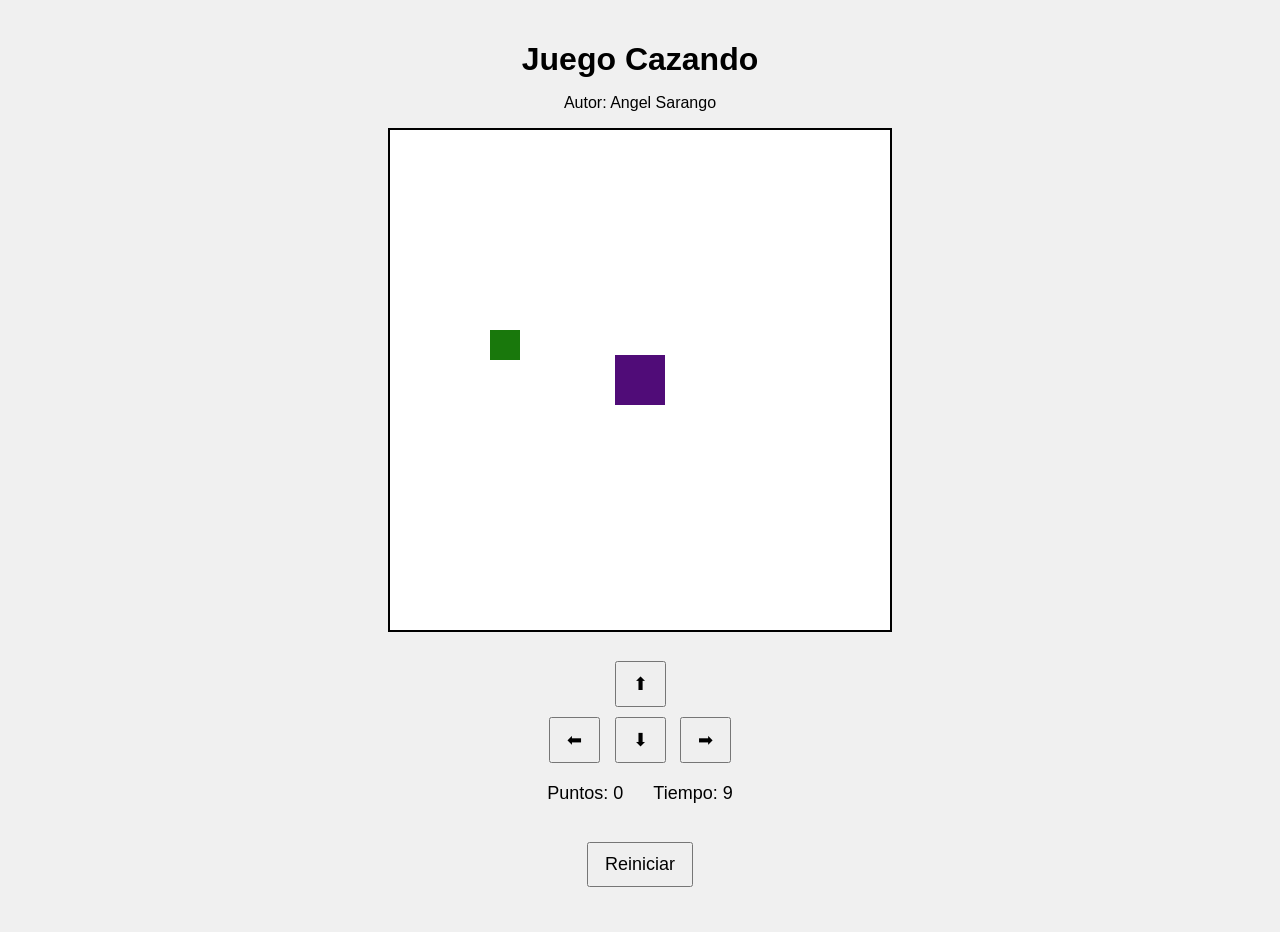
==== recursos_cazando/index.html @ 5e3373b9 "cambio de nombre de cazando a index" ====
<!DOCTYPE html>
<html>
<head>
  <title>Juego Cazando</title>
  <link rel="stylesheet" href="cazando.css">
</head>
<body onload="iniciarJuego();">

  <h1>Juego Cazando</h1>
  <p>Autor: Angel Sarango</p>

  <canvas id="areaJuego" width="500" height="500"></canvas>

  <div class="controles">
    <button id="btnArriba">⬆</button><br>
    <button id="btnIzquierda">⬅</button>
    <button id="btnAbajo">⬇</button>
    <button id="btnDerecha">➡</button>
  </div>

  <div class="panel">
    <span>Puntos: <span id="spanPuntaje">0</span></span>
    <span>Tiempo: <span id="spanTiempo">10</span></span>
  </div> <br>

  <button id="btnReiniciar">Reiniciar</button>

  <p id="mensaje"></p>

  <script src="cazando.js"></script>
</body>
</html>
---- recursos_cazando/cazando.css ----
body {
  text-align: center;
  font-family: Arial, sans-serif;
  background: #f0f0f0;
  margin: 0;
  padding: 20px;
}

h1 {
  margin-bottom: 5px;
}

.panel {
  margin: 15px 0;
  font-size: 18px;
  display: flex;
  justify-content: center;
  gap: 30px;
}

canvas {
  background: white;
  border: 2px solid black;
}

.controles {
  margin-top: 20px;
}

button {
  margin: 5px;
  padding: 10px 16px;
  font-size: 18px;
  cursor: pointer;
}

#mensaje {
  font-size: 20px;
  font-weight: bold;
  color: darkred;
  margin-top: 15px;
}
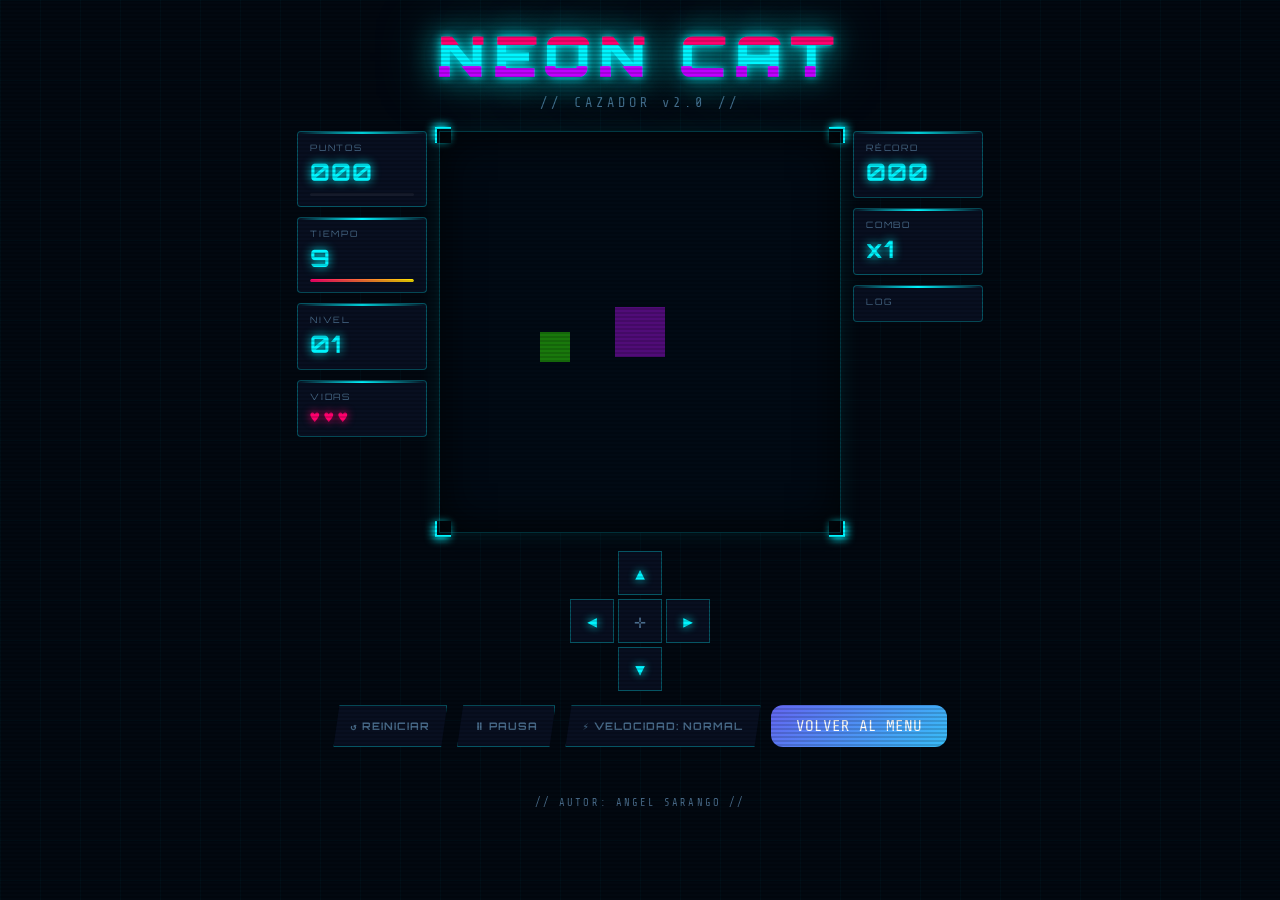
==== commit 2d346b5f: "Agregacion del boton volver a Menu Principal" ====
--- a/recursos_cazando/index.html
+++ b/recursos_cazando/index.html
@@ -1,33 +1,113 @@
 <!DOCTYPE html>
-<html>
+<html lang="es">
 <head>
-  <title>Juego Cazando</title>
+  <meta charset="UTF-8">
+  <title>NEON CAT // CAZADOR</title>
+  <link rel="preconnect" href="https://fonts.googleapis.com">
+  <link href="https://fonts.googleapis.com/css2?family=Orbitron:wght@400;700;900&family=Share+Tech+Mono&display=swap" rel="stylesheet">
   <link rel="stylesheet" href="cazando.css">
 </head>
 <body onload="iniciarJuego();">
-
-  <h1>Juego Cazando</h1>
-  <p>Autor: Angel Sarango</p>
-
-  <canvas id="areaJuego" width="500" height="500"></canvas>
-
-  <div class="controles">
-    <button id="btnArriba">⬆</button><br>
-    <button id="btnIzquierda">⬅</button>
-    <button id="btnAbajo">⬇</button>
-    <button id="btnDerecha">➡</button>
+ 
+  <div class="scanlines"></div>
+  <div class="bg-grid"></div>
+ 
+  <div class="container">
+ 
+    <header>
+      <div class="title-block">
+        <div class="glitch-wrap">
+          <h1 class="glitch" data-text="NEON CAT">NEON CAT</h1>
+        </div>
+        <p class="subtitle">// CAZADOR v2.0 //</p>
+      </div>
+    </header>
+ 
+    <div class="game-layout">
+ 
+      <!-- Panel izquierdo -->
+      <div class="side-panel left-panel">
+        <div class="stat-card">
+          <div class="stat-label">PUNTOS</div>
+          <div class="stat-value" id="spanPuntaje">000</div>
+          <div class="stat-bar"><div class="stat-fill" id="puntajeBar"></div></div>
+        </div>
+        <div class="stat-card">
+          <div class="stat-label">TIEMPO</div>
+          <div class="stat-value" id="spanTiempo">010</div>
+          <div class="stat-bar"><div class="stat-fill time-fill" id="tiempoBar"></div></div>
+        </div>
+        <div class="stat-card">
+          <div class="stat-label">NIVEL</div>
+          <div class="stat-value" id="spanNivel">01</div>
+        </div>
+        <div class="stat-card">
+          <div class="stat-label">VIDAS</div>
+          <div class="lives" id="vidasDisplay">
+            <span class="life">♥</span><span class="life">♥</span><span class="life">♥</span>
+          </div>
+        </div>
+      </div>
+ 
+      <!-- Canvas central -->
+      <div class="canvas-wrap">
+        <div class="corner tl"></div>
+        <div class="corner tr"></div>
+        <div class="corner bl"></div>
+        <div class="corner br"></div>
+        <canvas id="areaJuego" width="400" height="400"></canvas>
+        <div id="overlay" class="overlay hidden">
+          <div class="overlay-content">
+            <div id="overlayTitle" class="overlay-title"></div>
+            <div id="overlayScore" class="overlay-score"></div>
+            <button class="btn-play" onclick="reiniciarJuego()">▶ REINICIAR</button>
+          </div>
+        </div>
+      </div>
+ 
+      <!-- Panel derecho -->
+      <div class="side-panel right-panel">
+        <div class="stat-card">
+          <div class="stat-label">RÉCORD</div>
+          <div class="stat-value" id="spanRecord">000</div>
+        </div>
+        <div class="stat-card">
+          <div class="stat-label">COMBO</div>
+          <div class="stat-value" id="spanCombo">x1</div>
+        </div>
+        <div class="stat-card log-card">
+          <div class="stat-label">LOG</div>
+          <div id="logPanel" class="log-panel"></div>
+        </div>
+      </div>
+ 
+    </div>
+ 
+    <!-- Controles -->
+    <div class="controles">
+      <div class="dpad">
+        <button class="btn-dir" id="btnArriba">▲</button>
+        <div class="dpad-row">
+          <button class="btn-dir" id="btnIzquierda">◀</button>
+          <div class="dpad-center">✛</div>
+          <button class="btn-dir" id="btnDerecha">▶</button>
+        </div>
+        <button class="btn-dir" id="btnAbajo">▼</button>
+      </div>
+    </div>
+ 
+    <!-- Botones de acción -->
+    <div class="action-btns">
+      <button class="btn-action" id="btnReiniciar">↺ REINICIAR</button>
+      <button class="btn-action" id="btnPausa" onclick="togglePausa()">⏸ PAUSA</button>
+      <button class="btn-action" id="btnVelocidad" onclick="cambiarVelocidad()">⚡ VELOCIDAD: NORMAL</button>
+      <a href="https://menu-seven-mu.vercel.app/" class="btn-volver">VOLVER AL MENU</a>
+    </div>
+ 
+    <p id="mensaje" class="mensaje"></p>
+    <p class="autor">// AUTOR: ANGEL SARANGO //</p>
   </div>
-
-  <div class="panel">
-    <span>Puntos: <span id="spanPuntaje">0</span></span>
-    <span>Tiempo: <span id="spanTiempo">10</span></span>
-  </div> <br>
-
-  <button id="btnReiniciar">Reiniciar</button>
-
-  <p id="mensaje"></p>
-
+ 
   <script src="cazando.js"></script>
 </body>
-</html>
-
+</html>
--- a/recursos_cazando/cazando.css
+++ b/recursos_cazando/cazando.css
@@ -1,42 +1,449 @@
+/* ===========================
+   NEON CAT // CAZADOR v2.0
+   Futuristic Dark Theme
+   =========================== */
+ 
+@import url('https://fonts.googleapis.com/css2?family=Orbitron:wght@400;700;900&family=Share+Tech+Mono&display=swap');
+ 
+:root {
+  --neon-cyan: #00f5ff;
+  --neon-purple: #bf00ff;
+  --neon-pink: #ff006e;
+  --neon-green: #39ff14;
+  --neon-yellow: #ffe600;
+  --bg-dark: #020810;
+  --bg-panel: #050d1a;
+  --bg-card: #080f20;
+  --border-glow: rgba(0, 245, 255, 0.3);
+  --text-main: #c8e8ff;
+  --text-dim: #4a6d8c;
+  --font-hud: 'Orbitron', monospace;
+  --font-mono: 'Share Tech Mono', monospace;
+}
+ 
+*, *::before, *::after { box-sizing: border-box; margin: 0; padding: 0; }
+ 
 body {
+  background: var(--bg-dark);
+  color: var(--text-main);
+  font-family: var(--font-mono);
+  min-height: 100vh;
+  overflow-x: hidden;
+  position: relative;
+}
+ 
+/* Scanlines overlay */
+.scanlines {
+  position: fixed;
+  inset: 0;
+  background: repeating-linear-gradient(
+    0deg,
+    transparent,
+    transparent 2px,
+    rgba(0,0,0,0.15) 2px,
+    rgba(0,0,0,0.15) 4px
+  );
+  pointer-events: none;
+  z-index: 1000;
+}
+ 
+/* Grid background */
+.bg-grid {
+  position: fixed;
+  inset: 0;
+  background-image:
+    linear-gradient(rgba(0,245,255,0.03) 1px, transparent 1px),
+    linear-gradient(90deg, rgba(0,245,255,0.03) 1px, transparent 1px);
+  background-size: 40px 40px;
+  pointer-events: none;
+  z-index: 0;
+}
+ 
+.container {
+  position: relative;
+  z-index: 10;
+  max-width: 900px;
+  margin: 0 auto;
+  padding: 20px 15px;
+}
+ 
+/* ===== HEADER ===== */
+header {
   text-align: center;
-  font-family: Arial, sans-serif;
-  background: #f0f0f0;
-  margin: 0;
-  padding: 20px;
+  margin-bottom: 20px;
+}
+ 
+.title-block { position: relative; display: inline-block; }
+ 
+.glitch-wrap { position: relative; }
+ 
+.glitch {
+  font-family: var(--font-hud);
+  font-size: clamp(2rem, 6vw, 3.5rem);
+  font-weight: 900;
+  color: var(--neon-cyan);
+  text-shadow:
+    0 0 10px var(--neon-cyan),
+    0 0 30px var(--neon-cyan),
+    0 0 60px rgba(0,245,255,0.5);
+  letter-spacing: 0.15em;
+  position: relative;
+  animation: glitch 4s infinite;
+}
+ 
+.glitch::before,
+.glitch::after {
+  content: attr(data-text);
+  position: absolute;
+  top: 0; left: 0;
+  width: 100%;
+}
+ 
+.glitch::before {
+  color: var(--neon-pink);
+  animation: glitch-top 4s infinite;
+  clip-path: polygon(0 0, 100% 0, 100% 35%, 0 35%);
+  text-shadow: 2px 0 var(--neon-pink);
+}
+ 
+.glitch::after {
+  color: var(--neon-purple);
+  animation: glitch-bottom 4s infinite;
+  clip-path: polygon(0 65%, 100% 65%, 100% 100%, 0 100%);
+  text-shadow: -2px 0 var(--neon-purple);
+}
+ 
+@keyframes glitch {
+  0%, 90%, 100% { transform: translate(0); }
+  92% { transform: translate(-2px, 1px); }
+  94% { transform: translate(2px, -1px); }
+  96% { transform: translate(-1px, 2px); }
+}
+@keyframes glitch-top {
+  0%, 90%, 100% { transform: translate(0); opacity: 0; }
+  92% { transform: translate(3px, 0); opacity: 0.8; }
+  94% { transform: translate(-3px, 0); opacity: 0.8; }
+  96% { opacity: 0; }
+}
+@keyframes glitch-bottom {
+  0%, 90%, 100% { transform: translate(0); opacity: 0; }
+  93% { transform: translate(-3px, 0); opacity: 0.8; }
+  95% { transform: translate(3px, 0); opacity: 0.8; }
+  97% { opacity: 0; }
+}
+ 
+.subtitle {
+  font-family: var(--font-mono);
+  font-size: 0.85rem;
+  color: var(--text-dim);
+  letter-spacing: 0.3em;
+  margin-top: 4px;
+  animation: blink 2s step-end infinite;
+}
+@keyframes blink { 50% { opacity: 0.3; } }
+ 
+/* ===== LAYOUT ===== */
+.game-layout {
+  display: flex;
+  gap: 12px;
+  align-items: flex-start;
+  justify-content: center;
+}
+ 
+/* ===== SIDE PANELS ===== */
+.side-panel {
+  display: flex;
+  flex-direction: column;
+  gap: 10px;
+  width: 130px;
+  flex-shrink: 0;
+}
+ 
+.stat-card {
+  background: var(--bg-card);
+  border: 1px solid var(--border-glow);
+  border-radius: 4px;
+  padding: 10px 12px;
+  position: relative;
+  overflow: hidden;
+}
+ 
+.stat-card::before {
+  content: '';
+  position: absolute;
+  top: 0; left: 0;
+  width: 100%; height: 2px;
+  background: linear-gradient(90deg, transparent, var(--neon-cyan), transparent);
+  animation: scan 3s linear infinite;
+}
+@keyframes scan { 0% { transform: translateX(-100%); } 100% { transform: translateX(100%); } }
+ 
+.stat-label {
+  font-family: var(--font-hud);
+  font-size: 0.55rem;
+  color: var(--text-dim);
+  letter-spacing: 0.2em;
+  margin-bottom: 4px;
+}
+ 
+.stat-value {
+  font-family: var(--font-hud);
+  font-size: 1.5rem;
+  font-weight: 700;
+  color: var(--neon-cyan);
+  text-shadow: 0 0 10px var(--neon-cyan);
+  letter-spacing: 0.05em;
+}
+ 
+.stat-bar {
+  height: 3px;
+  background: rgba(255,255,255,0.05);
+  border-radius: 2px;
+  margin-top: 6px;
+  overflow: hidden;
+}
+ 
+.stat-fill {
+  height: 100%;
+  width: 0%;
+  background: linear-gradient(90deg, var(--neon-purple), var(--neon-cyan));
+  border-radius: 2px;
+  transition: width 0.3s ease;
+  box-shadow: 0 0 6px var(--neon-cyan);
+}
+ 
+.time-fill {
+  background: linear-gradient(90deg, var(--neon-pink), var(--neon-yellow));
+  box-shadow: 0 0 6px var(--neon-yellow);
+  width: 100%;
+}
+ 
+.lives {
+  display: flex;
+  gap: 4px;
+  margin-top: 4px;
+}
+.life {
+  color: var(--neon-pink);
+  font-size: 1.1rem;
+  text-shadow: 0 0 8px var(--neon-pink);
+  transition: opacity 0.3s;
+}
+.life.lost { opacity: 0.15; }
+ 
+.log-card { flex: 1; }
+.log-panel {
+  font-size: 0.6rem;
+  color: var(--neon-green);
+  font-family: var(--font-mono);
+  line-height: 1.6;
+  max-height: 100px;
+  overflow-y: auto;
+  scrollbar-width: none;
+}
+ 
+/* ===== CANVAS ===== */
+.canvas-wrap {
+  position: relative;
+  flex-shrink: 0;
+}
+ 
+.corner {
+  position: absolute;
+  width: 16px; height: 16px;
+  border-color: var(--neon-cyan);
+  border-style: solid;
+  z-index: 5;
+}
+.tl { top: -4px; left: -4px; border-width: 2px 0 0 2px; box-shadow: -2px -2px 8px var(--neon-cyan); }
+.tr { top: -4px; right: -4px; border-width: 2px 2px 0 0; box-shadow: 2px -2px 8px var(--neon-cyan); }
+.bl { bottom: -4px; left: -4px; border-width: 0 0 2px 2px; box-shadow: -2px 2px 8px var(--neon-cyan); }
+.br { bottom: -4px; right: -4px; border-width: 0 2px 2px 0; box-shadow: 2px 2px 8px var(--neon-cyan); }
+ 
+#areaJuego {
+  display: block;
+  background: #010a14;
+  border: 1px solid rgba(0,245,255,0.2);
+  box-shadow:
+    0 0 20px rgba(0,245,255,0.1),
+    inset 0 0 40px rgba(0,0,0,0.8);
+}
+ 
+/* ===== OVERLAY ===== */
+.overlay {
+  position: absolute;
+  inset: 0;
+  background: rgba(2, 8, 16, 0.92);
+  display: flex;
+  align-items: center;
+  justify-content: center;
+  z-index: 20;
+  backdrop-filter: blur(4px);
+}
+.overlay.hidden { display: none; }
+ 
+.overlay-content { text-align: center; }
+ 
+.overlay-title {
+  font-family: var(--font-hud);
+  font-size: 1.8rem;
+  font-weight: 900;
+  color: var(--neon-cyan);
+  text-shadow: 0 0 20px var(--neon-cyan);
+  letter-spacing: 0.1em;
+  margin-bottom: 10px;
+  animation: pulse 1s ease infinite alternate;
+}
+@keyframes pulse { from { opacity: 0.7; } to { opacity: 1; } }
+ 
+.overlay-score {
+  font-family: var(--font-mono);
+  font-size: 1rem;
+  color: var(--text-dim);
+  margin-bottom: 20px;
+}
+ 
+.btn-play {
+  font-family: var(--font-hud);
+  font-size: 0.9rem;
+  font-weight: 700;
+  color: var(--bg-dark);
+  background: var(--neon-cyan);
+  border: none;
+  padding: 12px 28px;
+  cursor: pointer;
+  letter-spacing: 0.15em;
+  clip-path: polygon(8px 0%, 100% 0%, calc(100% - 8px) 100%, 0% 100%);
+  transition: all 0.2s;
+  text-shadow: none;
+}
+.btn-play:hover {
+  background: var(--neon-purple);
+  color: white;
+  box-shadow: 0 0 20px var(--neon-purple);
+}
+ 
+/* ===== CONTROLS ===== */
+.controles {
+  display: flex;
+  justify-content: center;
+  margin-top: 18px;
+}
+ 
+.dpad {
+  display: flex;
+  flex-direction: column;
+  align-items: center;
+  gap: 4px;
+}
+ 
+.dpad-row {
+  display: flex;
+  align-items: center;
+  gap: 4px;
+}
+ 
+.dpad-center {
+  width: 44px; height: 44px;
+  display: flex; align-items: center; justify-content: center;
+  color: var(--text-dim);
+  font-size: 1.2rem;
+  background: var(--bg-card);
+  border: 1px solid var(--border-glow);
+}
+ 
+.btn-dir {
+  width: 44px; height: 44px;
+  font-size: 1rem;
+  font-family: var(--font-hud);
+  color: var(--neon-cyan);
+  background: var(--bg-card);
+  border: 1px solid rgba(0,245,255,0.3);
+  cursor: pointer;
+  transition: all 0.15s;
+  display: flex; align-items: center; justify-content: center;
+  text-shadow: 0 0 8px var(--neon-cyan);
+}
+ 
+.btn-dir:hover, .btn-dir:active {
+  background: rgba(0,245,255,0.1);
+  border-color: var(--neon-cyan);
+  box-shadow: 0 0 12px rgba(0,245,255,0.4), inset 0 0 8px rgba(0,245,255,0.1);
+  transform: scale(0.95);
+}
+ 
+/* ===== ACTION BUTTONS ===== */
+.action-btns {
+  display: flex;
+  justify-content: center;
+  gap: 10px;
+  margin-top: 14px;
+  flex-wrap: wrap;
+}
+ 
+.btn-action {
+  font-family: var(--font-hud);
+  font-size: 0.65rem;
+  font-weight: 700;
+  color: var(--text-dim);
+  background: var(--bg-card);
+  border: 1px solid var(--border-glow);
+  padding: 8px 16px;
+  cursor: pointer;
+  letter-spacing: 0.1em;
+  transition: all 0.2s;
+  clip-path: polygon(6px 0%, 100% 0%, calc(100% - 6px) 100%, 0% 100%);
+}
+ 
+.btn-action:hover {
+  color: var(--neon-cyan);
+  border-color: var(--neon-cyan);
+  box-shadow: 0 0 12px rgba(0,245,255,0.3);
+}
+ 
+/* ===== MISC ===== */
+.mensaje {
+  text-align: center;
+  font-family: var(--font-hud);
+  font-size: 0.8rem;
+  color: var(--neon-pink);
+  text-shadow: 0 0 10px var(--neon-pink);
+  min-height: 24px;
+  margin-top: 10px;
+  letter-spacing: 0.1em;
+}
+ 
+.autor {
+  text-align: center;
+  font-family: var(--font-mono);
+  font-size: 0.65rem;
+  color: var(--text-dim);
+  margin-top: 16px;
+  letter-spacing: 0.2em;
+}
+ 
+/* ===== RESPONSIVE ===== */
+@media (max-width: 680px) {
+  .game-layout { flex-direction: column; align-items: center; }
+  .side-panel { flex-direction: row; width: 100%; flex-wrap: wrap; }
+  .stat-card { flex: 1; min-width: 100px; }
+  #areaJuego { width: 320px; height: 320px; }
 }
 
-h1 {
-  margin-bottom: 5px;
+/* BOTON */
+.btn-volver {
+    display: inline-block;
+    background: linear-gradient(135deg, #6366f1, #38bdf8);
+    color: white;
+    padding: 12px 25px;
+    border-radius: 12px;
+    text-decoration: none;
+    font-size: 16px;
+    transition: 0.3s;
 }
 
-.panel {
-  margin: 15px 0;
-  font-size: 18px;
-  display: flex;
-  justify-content: center;
-  gap: 30px;
-}
-
-canvas {
-  background: white;
-  border: 2px solid black;
-}
-
-.controles {
-  margin-top: 20px;
-}
-
-button {
-  margin: 5px;
-  padding: 10px 16px;
-  font-size: 18px;
-  cursor: pointer;
-}
-
-#mensaje {
-  font-size: 20px;
-  font-weight: bold;
-  color: darkred;
-  margin-top: 15px;
+/* HOVER */
+.btn-volver:hover {
+    transform: scale(1.05);
+    opacity: 0.9;
 }
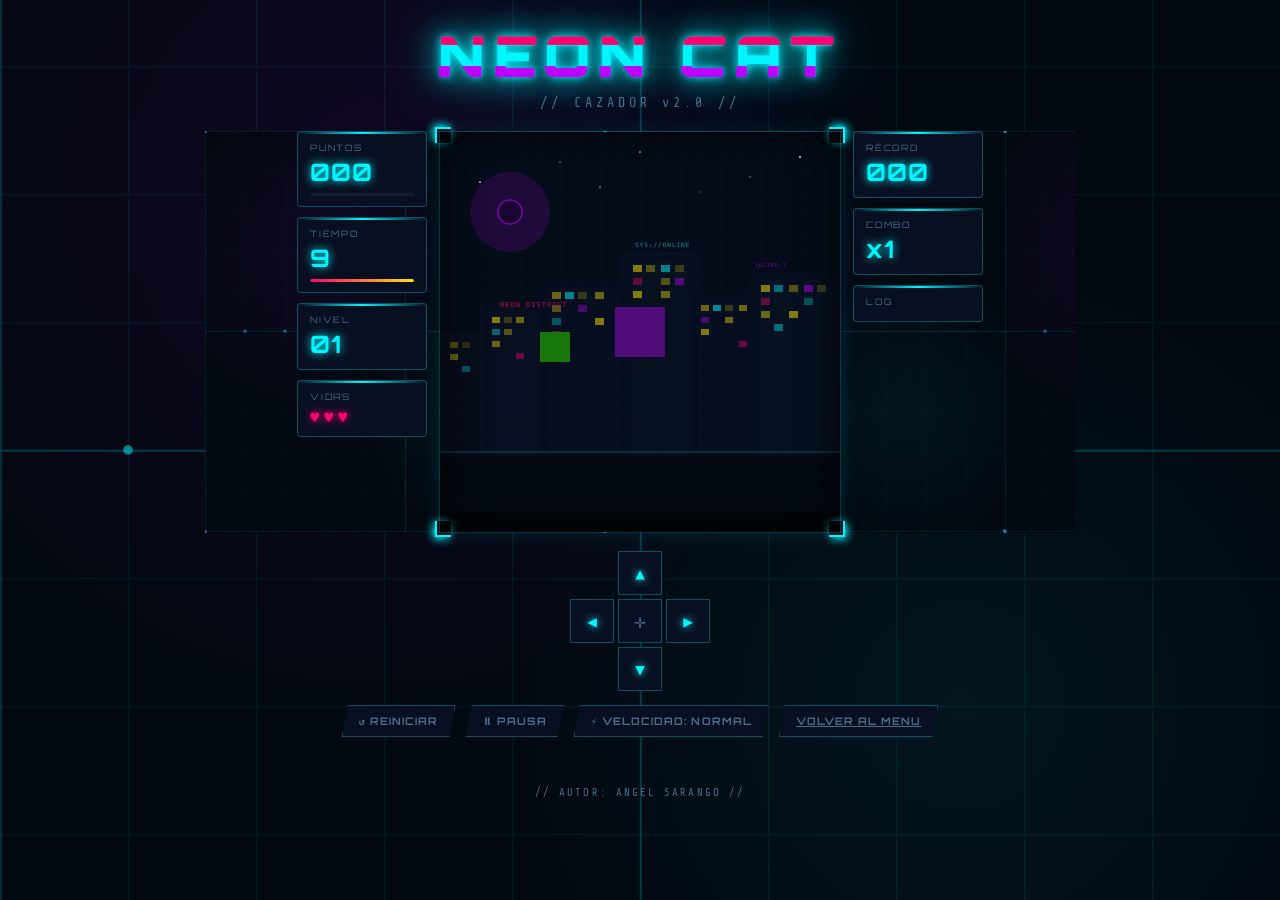
==== commit bacef22f: "agregacion de imagenes con IA" ====
--- a/recursos_cazando/index.html
+++ b/recursos_cazando/index.html
@@ -3,14 +3,9 @@
 <head>
   <meta charset="UTF-8">
   <title>NEON CAT // CAZADOR</title>
-  <link rel="preconnect" href="https://fonts.googleapis.com">
-  <link href="https://fonts.googleapis.com/css2?family=Orbitron:wght@400;700;900&family=Share+Tech+Mono&display=swap" rel="stylesheet">
   <link rel="stylesheet" href="cazando.css">
 </head>
 <body onload="iniciarJuego();">
- 
-  <div class="scanlines"></div>
-  <div class="bg-grid"></div>
  
   <div class="container">
  
@@ -101,7 +96,7 @@
       <button class="btn-action" id="btnReiniciar">↺ REINICIAR</button>
       <button class="btn-action" id="btnPausa" onclick="togglePausa()">⏸ PAUSA</button>
       <button class="btn-action" id="btnVelocidad" onclick="cambiarVelocidad()">⚡ VELOCIDAD: NORMAL</button>
-      <a href="https://menu-seven-mu.vercel.app/" class="btn-volver">VOLVER AL MENU</a>
+      <a href="https://menu-seven-mu.vercel.app/" class="btn-action">VOLVER AL MENU</a>
     </div>
  
     <p id="mensaje" class="mensaje"></p>
--- a/recursos_cazando/cazando.css
+++ b/recursos_cazando/cazando.css
@@ -2,9 +2,9 @@
    NEON CAT // CAZADOR v2.0
    Futuristic Dark Theme
    =========================== */
- 
+
 @import url('https://fonts.googleapis.com/css2?family=Orbitron:wght@400;700;900&family=Share+Tech+Mono&display=swap');
- 
+
 :root {
   --neon-cyan: #00f5ff;
   --neon-purple: #bf00ff;
@@ -20,63 +20,47 @@
   --font-hud: 'Orbitron', monospace;
   --font-mono: 'Share Tech Mono', monospace;
 }
- 
+
 *, *::before, *::after { box-sizing: border-box; margin: 0; padding: 0; }
- 
+
 body {
-  background: var(--bg-dark);
+  background-color: var(--bg-dark);
+  background-image: url(image/bg-container.svg);
+  background-size: cover;
+  background-position: center;
+  background-repeat: no-repeat;
+  background-attachment: fixed;
   color: var(--text-main);
   font-family: var(--font-mono);
   min-height: 100vh;
   overflow-x: hidden;
   position: relative;
 }
- 
-/* Scanlines overlay */
-.scanlines {
-  position: fixed;
-  inset: 0;
-  background: repeating-linear-gradient(
-    0deg,
-    transparent,
-    transparent 2px,
-    rgba(0,0,0,0.15) 2px,
-    rgba(0,0,0,0.15) 4px
-  );
-  pointer-events: none;
-  z-index: 1000;
-}
- 
-/* Grid background */
-.bg-grid {
-  position: fixed;
-  inset: 0;
-  background-image:
-    linear-gradient(rgba(0,245,255,0.03) 1px, transparent 1px),
-    linear-gradient(90deg, rgba(0,245,255,0.03) 1px, transparent 1px);
-  background-size: 40px 40px;
-  pointer-events: none;
-  z-index: 0;
-}
- 
+
 .container {
+  background-color: var(--bg-dark);
+  background-image: url(image/bg-container.svg);
+  background-size: cover;
+  background-position: center;
+  background-repeat: no-repeat;
+  background-attachment: fixed;
   position: relative;
   z-index: 10;
   max-width: 900px;
   margin: 0 auto;
   padding: 20px 15px;
 }
- 
+
 /* ===== HEADER ===== */
 header {
   text-align: center;
   margin-bottom: 20px;
 }
- 
+
 .title-block { position: relative; display: inline-block; }
- 
+
 .glitch-wrap { position: relative; }
- 
+
 .glitch {
   font-family: var(--font-hud);
   font-size: clamp(2rem, 6vw, 3.5rem);
@@ -90,7 +74,7 @@
   position: relative;
   animation: glitch 4s infinite;
 }
- 
+
 .glitch::before,
 .glitch::after {
   content: attr(data-text);
@@ -98,21 +82,21 @@
   top: 0; left: 0;
   width: 100%;
 }
- 
+
 .glitch::before {
   color: var(--neon-pink);
   animation: glitch-top 4s infinite;
   clip-path: polygon(0 0, 100% 0, 100% 35%, 0 35%);
   text-shadow: 2px 0 var(--neon-pink);
 }
- 
+
 .glitch::after {
   color: var(--neon-purple);
   animation: glitch-bottom 4s infinite;
   clip-path: polygon(0 65%, 100% 65%, 100% 100%, 0 100%);
   text-shadow: -2px 0 var(--neon-purple);
 }
- 
+
 @keyframes glitch {
   0%, 90%, 100% { transform: translate(0); }
   92% { transform: translate(-2px, 1px); }
@@ -131,7 +115,7 @@
   95% { transform: translate(3px, 0); opacity: 0.8; }
   97% { opacity: 0; }
 }
- 
+
 .subtitle {
   font-family: var(--font-mono);
   font-size: 0.85rem;
@@ -141,15 +125,17 @@
   animation: blink 2s step-end infinite;
 }
 @keyframes blink { 50% { opacity: 0.3; } }
- 
+
 /* ===== LAYOUT ===== */
 .game-layout {
+  background-image: url(image/bg-container.svg);
+  background-repeat: repeat;
   display: flex;
   gap: 12px;
   align-items: flex-start;
   justify-content: center;
 }
- 
+
 /* ===== SIDE PANELS ===== */
 .side-panel {
   display: flex;
@@ -158,7 +144,7 @@
   width: 130px;
   flex-shrink: 0;
 }
- 
+
 .stat-card {
   background: var(--bg-card);
   border: 1px solid var(--border-glow);
@@ -167,7 +153,7 @@
   position: relative;
   overflow: hidden;
 }
- 
+
 .stat-card::before {
   content: '';
   position: absolute;
@@ -177,7 +163,7 @@
   animation: scan 3s linear infinite;
 }
 @keyframes scan { 0% { transform: translateX(-100%); } 100% { transform: translateX(100%); } }
- 
+
 .stat-label {
   font-family: var(--font-hud);
   font-size: 0.55rem;
@@ -185,7 +171,7 @@
   letter-spacing: 0.2em;
   margin-bottom: 4px;
 }
- 
+
 .stat-value {
   font-family: var(--font-hud);
   font-size: 1.5rem;
@@ -194,7 +180,7 @@
   text-shadow: 0 0 10px var(--neon-cyan);
   letter-spacing: 0.05em;
 }
- 
+
 .stat-bar {
   height: 3px;
   background: rgba(255,255,255,0.05);
@@ -202,7 +188,7 @@
   margin-top: 6px;
   overflow: hidden;
 }
- 
+
 .stat-fill {
   height: 100%;
   width: 0%;
@@ -211,13 +197,13 @@
   transition: width 0.3s ease;
   box-shadow: 0 0 6px var(--neon-cyan);
 }
- 
+
 .time-fill {
   background: linear-gradient(90deg, var(--neon-pink), var(--neon-yellow));
   box-shadow: 0 0 6px var(--neon-yellow);
   width: 100%;
 }
- 
+
 .lives {
   display: flex;
   gap: 4px;
@@ -230,7 +216,7 @@
   transition: opacity 0.3s;
 }
 .life.lost { opacity: 0.15; }
- 
+
 .log-card { flex: 1; }
 .log-panel {
   font-size: 0.6rem;
@@ -241,13 +227,13 @@
   overflow-y: auto;
   scrollbar-width: none;
 }
- 
+
 /* ===== CANVAS ===== */
 .canvas-wrap {
   position: relative;
   flex-shrink: 0;
 }
- 
+
 .corner {
   position: absolute;
   width: 16px; height: 16px;
@@ -259,16 +245,19 @@
 .tr { top: -4px; right: -4px; border-width: 2px 2px 0 0; box-shadow: 2px -2px 8px var(--neon-cyan); }
 .bl { bottom: -4px; left: -4px; border-width: 0 0 2px 2px; box-shadow: -2px 2px 8px var(--neon-cyan); }
 .br { bottom: -4px; right: -4px; border-width: 0 2px 2px 0; box-shadow: 2px 2px 8px var(--neon-cyan); }
- 
+
 #areaJuego {
+  background-image: url(image/bg-area.svg);
+  background-size: cover;
+  background-position: center;
+  background-repeat: no-repeat;
   display: block;
-  background: #010a14;
   border: 1px solid rgba(0,245,255,0.2);
   box-shadow:
     0 0 20px rgba(0,245,255,0.1),
     inset 0 0 40px rgba(0,0,0,0.8);
 }
- 
+
 /* ===== OVERLAY ===== */
 .overlay {
   position: absolute;
@@ -281,9 +270,9 @@
   backdrop-filter: blur(4px);
 }
 .overlay.hidden { display: none; }
- 
+
 .overlay-content { text-align: center; }
- 
+
 .overlay-title {
   font-family: var(--font-hud);
   font-size: 1.8rem;
@@ -295,14 +284,14 @@
   animation: pulse 1s ease infinite alternate;
 }
 @keyframes pulse { from { opacity: 0.7; } to { opacity: 1; } }
- 
+
 .overlay-score {
   font-family: var(--font-mono);
   font-size: 1rem;
   color: var(--text-dim);
   margin-bottom: 20px;
 }
- 
+
 .btn-play {
   font-family: var(--font-hud);
   font-size: 0.9rem;
@@ -322,27 +311,27 @@
   color: white;
   box-shadow: 0 0 20px var(--neon-purple);
 }
- 
+
 /* ===== CONTROLS ===== */
 .controles {
   display: flex;
   justify-content: center;
   margin-top: 18px;
 }
- 
+
 .dpad {
   display: flex;
   flex-direction: column;
   align-items: center;
   gap: 4px;
 }
- 
+
 .dpad-row {
   display: flex;
   align-items: center;
   gap: 4px;
 }
- 
+
 .dpad-center {
   width: 44px; height: 44px;
   display: flex; align-items: center; justify-content: center;
@@ -351,7 +340,7 @@
   background: var(--bg-card);
   border: 1px solid var(--border-glow);
 }
- 
+
 .btn-dir {
   width: 44px; height: 44px;
   font-size: 1rem;
@@ -364,14 +353,14 @@
   display: flex; align-items: center; justify-content: center;
   text-shadow: 0 0 8px var(--neon-cyan);
 }
- 
+
 .btn-dir:hover, .btn-dir:active {
   background: rgba(0,245,255,0.1);
   border-color: var(--neon-cyan);
   box-shadow: 0 0 12px rgba(0,245,255,0.4), inset 0 0 8px rgba(0,245,255,0.1);
   transform: scale(0.95);
 }
- 
+
 /* ===== ACTION BUTTONS ===== */
 .action-btns {
   display: flex;
@@ -380,7 +369,7 @@
   margin-top: 14px;
   flex-wrap: wrap;
 }
- 
+
 .btn-action {
   font-family: var(--font-hud);
   font-size: 0.65rem;
@@ -394,13 +383,13 @@
   transition: all 0.2s;
   clip-path: polygon(6px 0%, 100% 0%, calc(100% - 6px) 100%, 0% 100%);
 }
- 
+
 .btn-action:hover {
   color: var(--neon-cyan);
   border-color: var(--neon-cyan);
   box-shadow: 0 0 12px rgba(0,245,255,0.3);
 }
- 
+
 /* ===== MISC ===== */
 .mensaje {
   text-align: center;
@@ -412,7 +401,7 @@
   margin-top: 10px;
   letter-spacing: 0.1em;
 }
- 
+
 .autor {
   text-align: center;
   font-family: var(--font-mono);
@@ -421,7 +410,7 @@
   margin-top: 16px;
   letter-spacing: 0.2em;
 }
- 
+
 /* ===== RESPONSIVE ===== */
 @media (max-width: 680px) {
   .game-layout { flex-direction: column; align-items: center; }
@@ -442,8 +431,8 @@
     transition: 0.3s;
 }
 
-/* HOVER */
+/* HOVER */ /*Este es otro estlo de boton */
 .btn-volver:hover {
     transform: scale(1.05);
     opacity: 0.9;
-}+ } 
